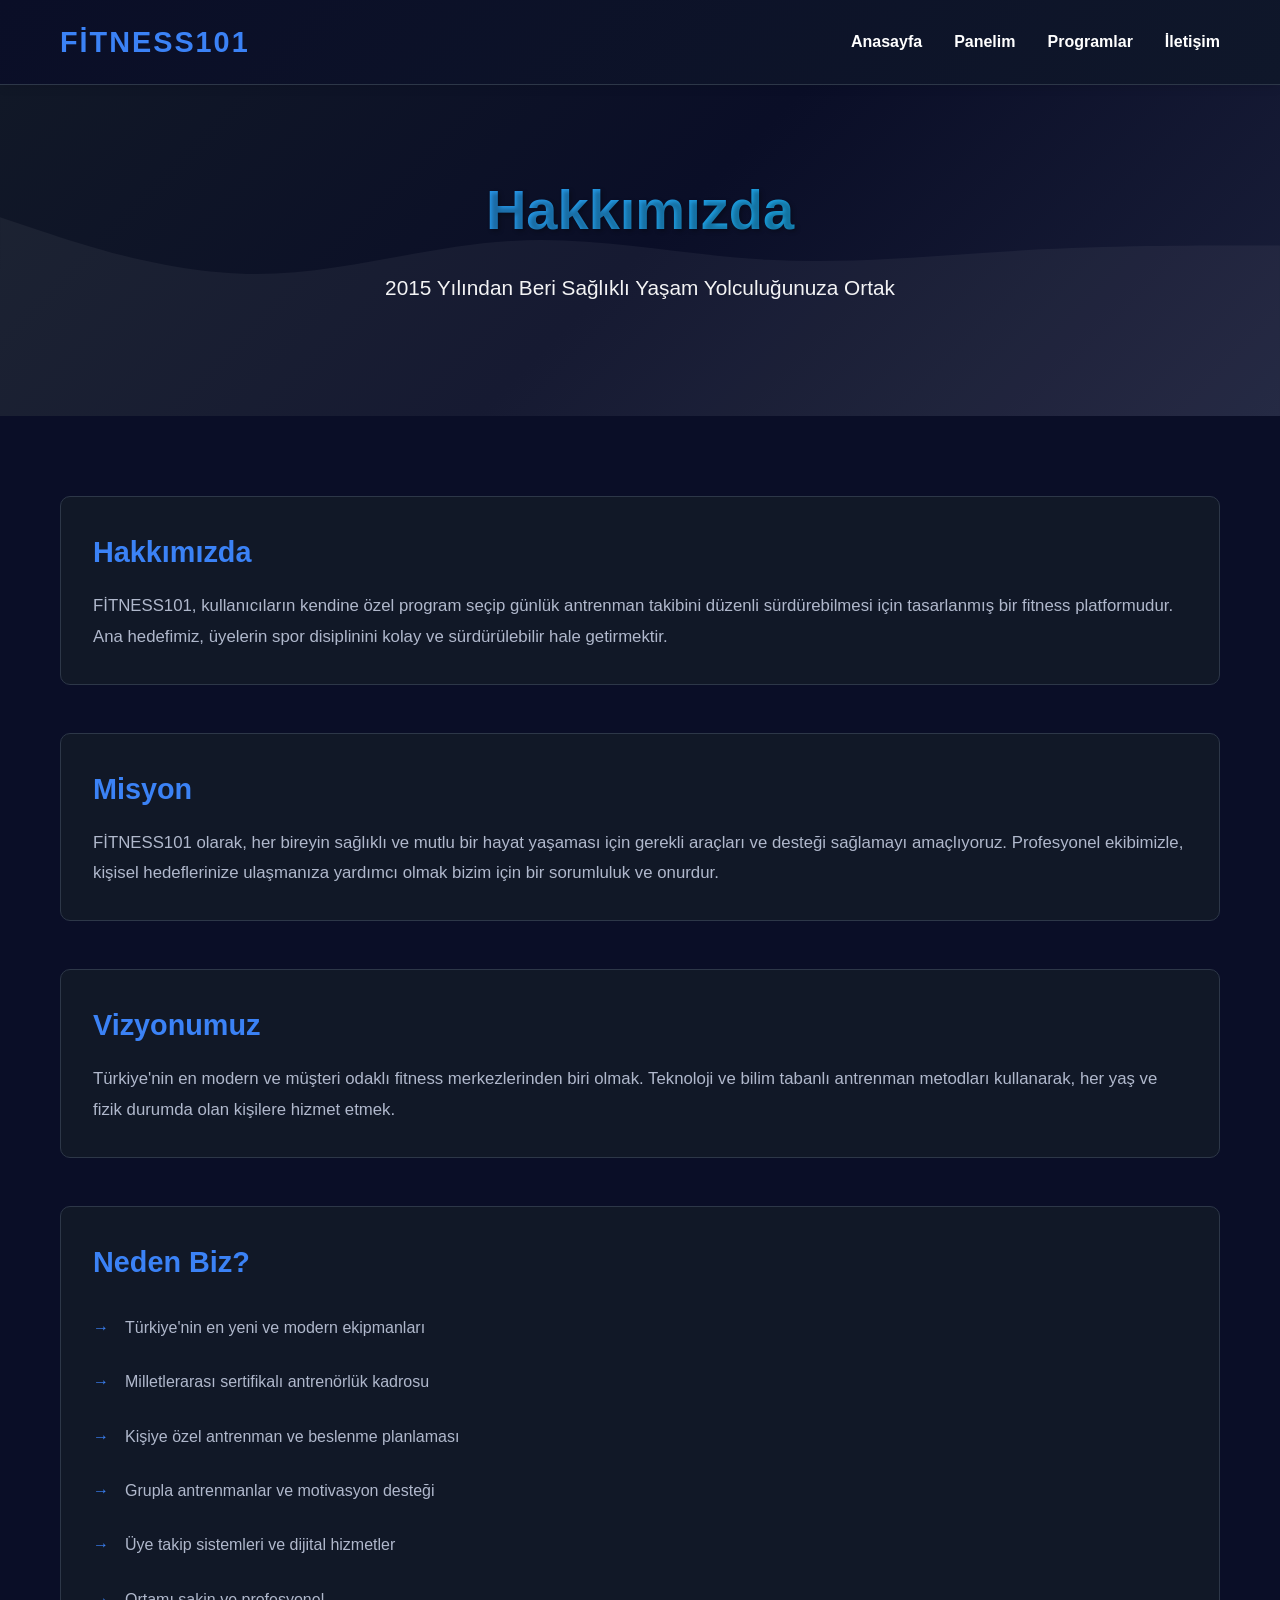
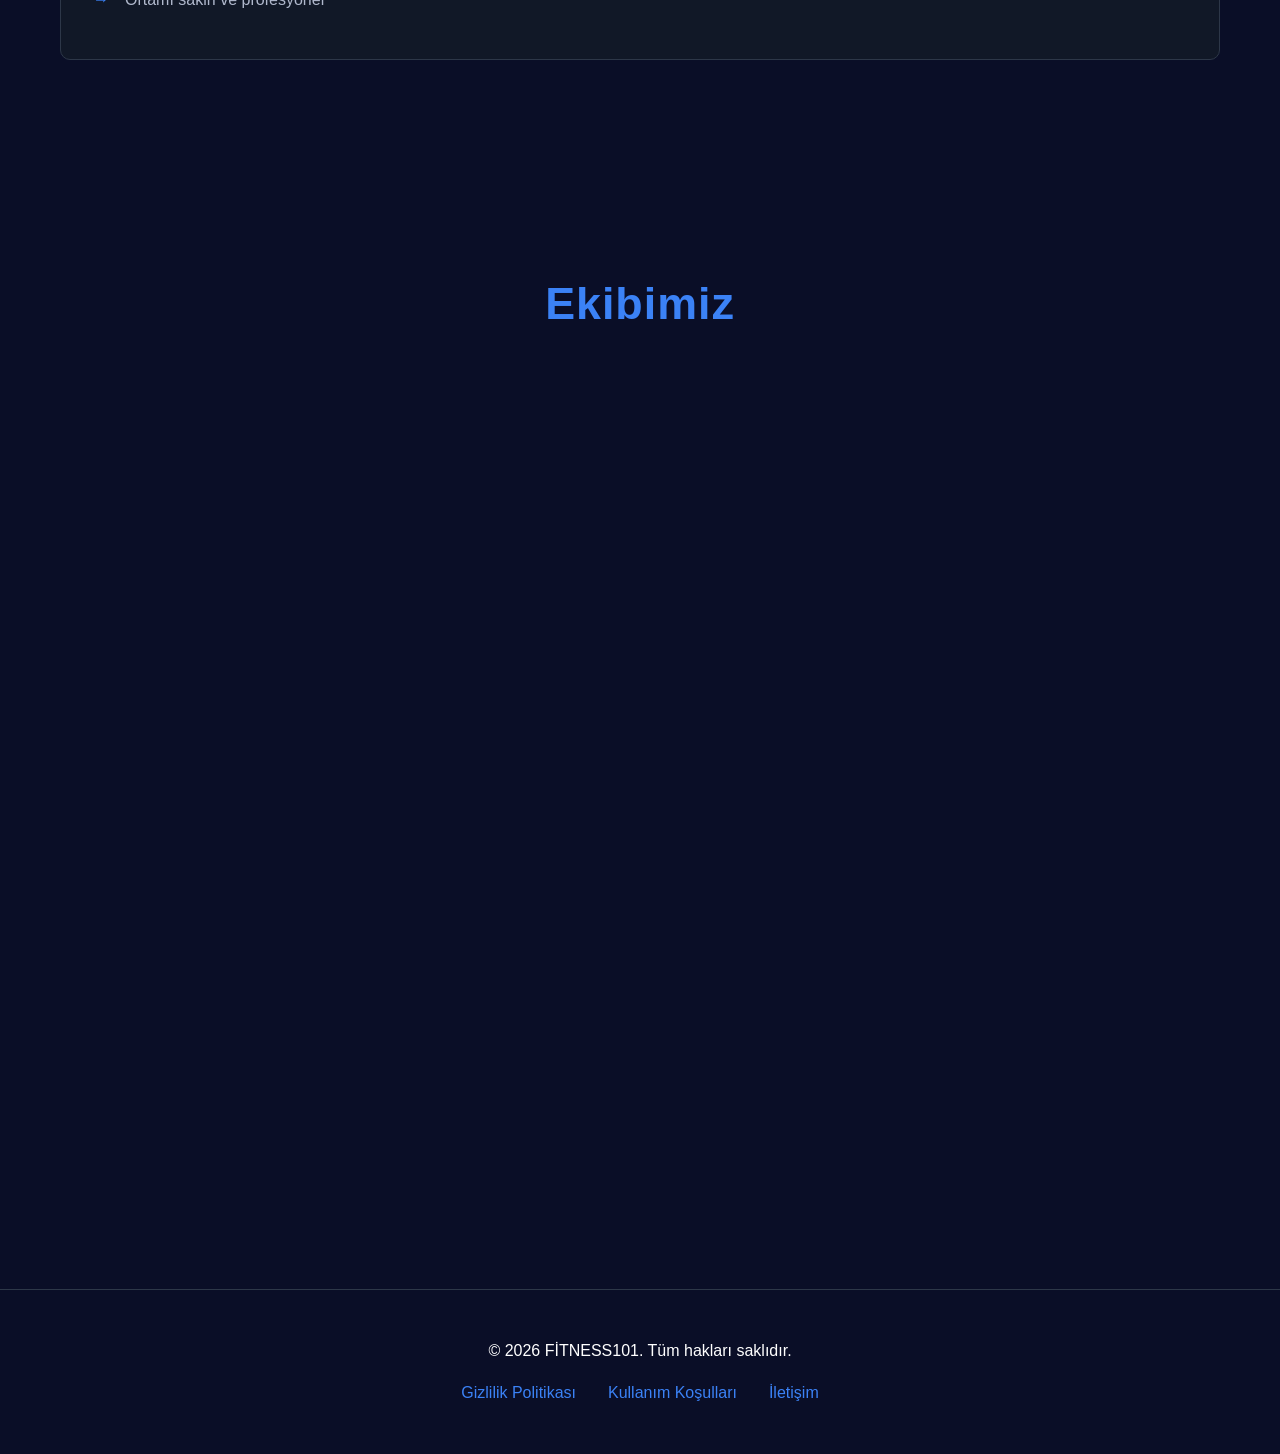
==== about.html @ 962b40a8 "https://github.com/SerkanYilmazofc/SSFF-02.git" ====
<!DOCTYPE html>
<html lang="tr">
<head>
    <meta charset="UTF-8">
    <meta name="viewport" content="width=device-width, initial-scale=1.0">
    <title>Hakkında | FİTNESS101</title>
    <link rel="stylesheet" href="styles.css">
</head>
<body>
    <nav class="navbar">
        <div class="container">
            <div class="logo">FİTNESS101</div>
            <ul class="nav-links">
                <li><a href="index.html">Anasayfa</a></li>
                <li><a href="user-dashboard.php">Panelim</a></li>
                <li><a href="programs.html">Programlar</a></li>
                <li><a href="contact.html">İletişim</a></li>
            </ul>
        </div>
    </nav>

    <!-- Hero Section -->
    <section class="hero hero-about">
        <div class="hero-content">
            <h1>Hakkımızda</h1>
            <p>2015 Yılından Beri Sağlıklı Yaşam Yolculuğunuza Ortak</p>
        </div>
    </section>

    <!-- Content Section -->
    <section class="about-content">
        <div class="container">
            <div class="about-section">
                <h2>Hakkımızda</h2>
                <p>FİTNESS101, kullanıcıların kendine özel program seçip günlük antrenman takibini düzenli sürdürebilmesi için tasarlanmış bir fitness platformudur. Ana hedefimiz, üyelerin spor disiplinini kolay ve sürdürülebilir hale getirmektir.</p>
            </div>

            <div class="about-section">
                <h2>Misyon</h2>
                <p>FİTNESS101 olarak, her bireyin sağlıklı ve mutlu bir hayat yaşaması için gerekli araçları ve desteği sağlamayı amaçlıyoruz. Profesyonel ekibimizle, kişisel hedeflerinize ulaşmanıza yardımcı olmak bizim için bir sorumluluk ve onurdur.</p>
            </div>

            <div class="about-section">
                <h2>Vizyonumuz</h2>
                <p>Türkiye'nin en modern ve müşteri odaklı fitness merkezlerinden biri olmak. Teknoloji ve bilim tabanlı antrenman metodları kullanarak, her yaş ve fizik durumda olan kişilere hizmet etmek.</p>
            </div>

            <div class="about-section">
                <h2>Neden Biz?</h2>
                <ul class="about-list">
                    <li>Türkiye'nin en yeni ve modern ekipmanları</li>
                    <li>Milletlerarası sertifikalı antrenörlük kadrosu</li>
                    <li>Kişiye özel antrenman ve beslenme planlaması</li>
                    <li>Grupla antrenmanlar ve motivasyon desteği</li>
                    <li>Üye takip sistemleri ve dijital hizmetler</li>
                    <li>Ortamı sakin ve profesyonel</li>
                </ul>
            </div>
        </div>
    </section>

    <!-- Team Section -->
    <section class="team">
        <div class="container">
            <h2>Ekibimiz</h2>
            <div class="team-grid" id="teamGrid">
                <!-- JavaScript ile eklenecek -->
            </div>
        </div>
    </section>

    <!-- Footer -->
    <footer class="footer">
        <div class="container">
            <p>&copy; 2026 FİTNESS101. Tüm hakları saklıdır.</p>
            <div class="footer-links">
                <a href="#">Gizlilik Politikası</a>
                <a href="#">Kullanım Koşulları</a>
                <a href="#">İletişim</a>
            </div>
        </div>
    </footer>

    <script src="data.js"></script>
    <script src="script.js"></script>
</body>
</html>
---- styles.css ----
* {
    margin: 0;
    padding: 0;
    box-sizing: border-box;
}

:root {
    --primary-color: #3b82f6;
    --secondary-color: #06b6d4;
    --accent-color: #22d3ee;
    --dark-bg: #0a0e27;
    --light-bg: #1a1f3a;
    --border-color: #2d3748;
    --text-dark: #e8eef7;
    --text-light: #b0b8cc;
    --success-color: #00d084;
    --danger-color: #ff4757;
    --card-bg: #111827;
    --gradient-dark: #0f172a;
}

body {
    font-family: 'Segoe UI', Tahoma, Geneva, Verdana, sans-serif;
    line-height: 1.6;
    color: var(--text-dark);
    background-color: var(--dark-bg);
}

.container {
    max-width: 1200px;
    margin: 0 auto;
    padding: 0 20px;
}

html {
    scroll-behavior: smooth;
}

/* ================== Navbar ================== */
.navbar {
    background: linear-gradient(135deg, var(--dark-bg) 0%, #0f172a 100%);
    padding: 1.2rem 0;
    position: sticky;
    top: 0;
    z-index: 1000;
    box-shadow: 0 4px 20px rgba(0, 0, 0, 0.8);
    border-bottom: 1px solid var(--border-color);
}

.navbar .container {
    display: flex;
    justify-content: space-between;
    align-items: center;
}

.logo {
    font-size: 1.8rem;
    font-weight: 900;
    color: var(--primary-color);
    letter-spacing: 2px;
}

.nav-links {
    display: flex;
    list-style: none;
    gap: 2rem;
    align-items: center;
}

.nav-links a {
    color: white;
    text-decoration: none;
    font-weight: 600;
    transition: all 0.3s ease;
    position: relative;
    padding-bottom: 5px;
}

.nav-links a:hover,
.nav-links a.active {
    color: var(--primary-color);
}

.nav-links a.active::after {
    content: '';
    position: absolute;
    bottom: 0;
    left: 0;
    width: 100%;
    height: 3px;
    background: var(--primary-color);
}

.admin-btn {
    background: var(--primary-color) !important;
    padding: 8px 16px !important;
    border-radius: 5px;
    color: white !important;
}

.admin-btn:hover {
    background: #2563eb !important;
    color: white !important;
}

/* ================== Hero Section ================== */
.hero {
    background: linear-gradient(135deg, #111827 0%, var(--dark-bg) 50%, #1a1f3a 100%);
    color: white;
    padding: 140px 0;
    text-align: center;
    position: relative;
    overflow: hidden;
}

.hero::before {
    content: '';
    position: absolute;
    top: 0;
    left: 0;
    right: 0;
    bottom: 0;
    background: url('data:image/svg+xml,<svg xmlns="http://www.w3.org/2000/svg" viewBox="0 0 1440 320"><path fill="rgba(255,255,255,0.1)" fill-opacity="1" d="M0,96L48,112C96,128,192,160,288,160C384,160,480,128,576,122.7C672,117,768,139,864,144C960,149,1056,139,1152,133.3C1248,128,1344,128,1392,128L1440,128L1440,320L1392,320C1344,320,1248,320,1152,320C1056,320,960,320,864,320C768,320,672,320,576,320C480,320,384,320,288,320C192,320,96,320,48,320L0,320Z"></path></svg>');
    background-repeat: no-repeat;
    background-position: bottom;
    opacity: 0.5;
}

.hero-content {
    position: relative;
    z-index: 1;
}

.hero h1 {
    font-size: 3.5rem;
    margin-bottom: 1rem;
    font-weight: 900;
    text-shadow: 2px 2px 4px rgba(0, 0, 0, 0.3);
    background: linear-gradient(135deg, var(--primary-color) 0%, var(--secondary-color) 100%);
    -webkit-background-clip: text;
    -webkit-text-fill-color: transparent;
    background-clip: text;
}

.hero p {
    font-size: 1.3rem;
    margin-bottom: 2rem;
    opacity: 0.95;
}

.hero-about {
    padding: 80px 0;
}

.hero-programs {
    padding: 80px 0;
}

.hero-pricing {
    padding: 80px 0;
}

.hero-contact {
    padding: 80px 0;
}

/* ================== Buttons ================== */
.btn {
    display: inline-block;
    padding: 12px 30px;
    border-radius: 5px;
    text-decoration: none;
    font-weight: 600;
    transition: all 0.3s ease;
    border: none;
    cursor: pointer;
    font-size: 1rem;
}

.btn-primary {
    background: linear-gradient(135deg, var(--primary-color) 0%, var(--secondary-color) 100%);
    color: white;
}

.btn-primary:hover {
    background: linear-gradient(135deg, #2563eb 0%, #0891b2 100%);
    transform: translateY(-3px);
    box-shadow: 0 10px 20px rgba(59, 130, 246, 0.4);
}

.btn-secondary {
    background: white;
    color: var(--primary-color);
    border: 2px solid var(--primary-color);
}

.btn-secondary:hover {
    background: var(--primary-color);
    color: white;
}

/* ================== Features Section ================== */
.features {
    padding: 80px 0;
    background: var(--light-bg);
}

.features h2 {
    text-align: center;
    font-size: 2.8rem;
    margin-bottom: 4rem;
    color: var(--primary-color);
    font-weight: 900;
    letter-spacing: 1px;
}

.features-grid {
    display: grid;
    grid-template-columns: repeat(auto-fit, minmax(280px, 1fr));
    gap: 2.5rem;
}

.feature-card {
    background: var(--card-bg);
    padding: 2rem;
    border-radius: 12px;
    text-align: center;
    box-shadow: 0 8px 24px rgba(0, 0, 0, 0.4);
    transition: all 0.3s ease;
    border: 1px solid var(--border-color);
}

.feature-card:hover {
    transform: translateY(-12px);
    box-shadow: 0 16px 40px rgba(59, 130, 246, 0.2);
    border-color: var(--primary-color);
}

.feature-icon {
    font-size: 3rem;
    margin-bottom: 1rem;
}

.feature-card h3 {
    color: var(--primary-color);
    font-size: 1.3rem;
    margin-bottom: 1rem;
}

.feature-card p {
    color: var(--text-light);
    line-height: 1.8;
}

/* ================== Programs Section ================== */
.programs {
    padding: 80px 0;
}

.programs h2 {
    text-align: center;
    font-size: 2.8rem;
    margin-bottom: 4rem;
    color: var(--primary-color);
    font-weight: 900;
    letter-spacing: 1px;
}

.programs-grid {
    display: grid;
    grid-template-columns: repeat(auto-fill, minmax(310px, 1fr));
    gap: 2.5rem;
}

.program-card {
    background: var(--card-bg);
    border-radius: 12px;
    overflow: hidden;
    box-shadow: 0 8px 24px rgba(0, 0, 0, 0.4);
    transition: all 0.3s ease;
    border: 1px solid var(--border-color);
}

.program-card:hover {
    transform: translateY(-12px);
    box-shadow: 0 16px 40px rgba(59, 130, 246, 0.2);
    border-color: var(--primary-color);
}

.program-header {
    background: linear-gradient(135deg, var(--primary-color) 0%, var(--secondary-color) 100%);
    color: white;
    padding: 1.5rem;
    text-align: center;
}

.program-header h3 {
    font-size: 1.5rem;
    margin-bottom: 0.5rem;
}

.program-badge {
    display: inline-block;
    background: rgba(255, 255, 255, 0.2);
    padding: 5px 12px;
    border-radius: 20px;
    font-size: 0.85rem;
    font-weight: 600;
}

.program-body {
    padding: 2rem;
}

.program-body p {
    color: var(--text-light);
    margin-bottom: 1.5rem;
    line-height: 1.8;
    font-size: 0.95rem;
}

.program-features {
    list-style: none;
    margin: 1rem 0;
}

.program-features li {
    padding: 0.7rem 0;
    border-bottom: 1px solid var(--border-color);
    color: var(--text-light);
    font-size: 0.95rem;
}

.program-features li:last-child {
    border-bottom: none;
}

.program-features li::before {
    content: '✓ ';
    color: var(--success-color);
    font-weight: bold;
    margin-right: 0.5rem;
}

/* ================== Programs Detail ================== */
.programs-detail {
    padding: 80px 0;
    background: var(--light-bg);
}

.filters {
    display: flex;
    justify-content: center;
    gap: 1rem;
    margin-bottom: 3rem;
    flex-wrap: wrap;
}

.filter-btn {
    padding: 10px 20px;
    border: 2px solid var(--border-color);
    background: white;
    border-radius: 5px;
    cursor: pointer;
    transition: all 0.3s ease;
    font-weight: 600;
    color: var(--text-dark);
}

.filter-btn:hover,
.filter-btn.active {
    background: var(--primary-color);
    color: white;
    border-color: var(--primary-color);
}

/* ================== Stats Section ================== */
.stats {
    background: linear-gradient(135deg, #1a1f3a 0%, var(--dark-bg) 50%, #111827 100%);
    padding: 80px 0;
    color: white;
}

.stats .container {
    display: grid;
    grid-template-columns: repeat(auto-fit, minmax(200px, 1fr));
    gap: 2rem;
    text-align: center;
}

.stat-item h3 {
    font-size: 3rem;
    font-weight: 900;
    margin-bottom: 0.5rem;
    background: linear-gradient(135deg, var(--primary-color) 0%, var(--secondary-color) 100%);
    -webkit-background-clip: text;
    -webkit-text-fill-color: transparent;
    background-clip: text;
}

.stat-item p {
    font-size: 1.2rem;
    opacity: 0.9;
}

/* ================== CTA Section ================== */
.cta {
    background: linear-gradient(135deg, var(--dark-bg) 0%, #1a1f3a 100%);
    color: white;
    padding: 80px 0;
    text-align: center;
    border-top: 1px solid var(--border-color);
}

.cta h2 {
    font-size: 2.8rem;
    margin-bottom: 1.5rem;
    background: linear-gradient(135deg, var(--primary-color) 0%, var(--secondary-color) 100%);
    -webkit-background-clip: text;
    -webkit-text-fill-color: transparent;
    background-clip: text;
    font-weight: 900;
    letter-spacing: 1px;
}

.cta p {
    font-size: 1.3rem;
    margin-bottom: 2.5rem;
    opacity: 0.95;
}

/* ================== Pricing Section ================== */
.pricing {
    padding: 80px 0;
}

.pricing-grid {
    display: grid;
    grid-template-columns: repeat(auto-fit, minmax(310px, 1fr));
    gap: 2.5rem;
}

.pricing-card {
    background: var(--card-bg);
    border-radius: 12px;
    overflow: hidden;
    box-shadow: 0 8px 24px rgba(0, 0, 0, 0.4);
    transition: all 0.3s ease;
    border: 1px solid var(--border-color);
    display: flex;
    flex-direction: column;
}

.pricing-card.featured {
    border-color: var(--primary-color);
    transform: scale(1.05);
}

.pricing-card:hover {
    box-shadow: 0 16px 40px rgba(59, 130, 246, 0.2);
    border-color: var(--primary-color);
}

.pricing-header {
    background: linear-gradient(135deg, var(--primary-color) 0%, var(--secondary-color) 100%);
    color: white;
    padding: 2rem;
    text-align: center;
}

.pricing-header h3 {
    font-size: 1.5rem;
    margin-bottom: 1rem;
}

.pricing-price {
    font-size: 2.5rem;
    font-weight: 900;
    margin-bottom: 0.5rem;
    background: linear-gradient(135deg, #ffffff 0%, #93c5fd 100%);
    -webkit-background-clip: text;
    -webkit-text-fill-color: transparent;
    background-clip: text;
}

.pricing-price span {
    font-size: 1rem;
    font-weight: 600;
}

.pricing-duration {
    opacity: 0.9;
    font-size: 0.9rem;
}

.pricing-body {
    padding: 2.5rem 2rem;
    flex-grow: 1;
    display: flex;
    flex-direction: column;
}

.pricing-features {
    list-style: none;
    margin-bottom: 2rem;
    flex-grow: 1;
}

.pricing-features li {
    padding: 0.8rem 0;
    border-bottom: 1px solid var(--border-color);
    color: var(--text-light);
    font-size: 0.95rem;
}

.pricing-features li:last-child {
    border-bottom: none;
}

.pricing-features li::before {
    content: '✓ ';
    color: var(--success-color);
    font-weight: bold;
    margin-right: 0.5rem;
}

.pricing-features li.disabled {
    opacity: 0.5;
    color: #999;
}

.pricing-features li.disabled::before {
    content: '✗ ';
    color: var(--danger-color);
}

.pricing-body .btn {
    width: 100%;
    text-align: center;
}

/* ================== FAQ Section ================== */
.faq {
    padding: 80px 0;
    background: var(--dark-bg);
}

.faq h2 {
    text-align: center;
    font-size: 2.8rem;
    margin-bottom: 4rem;
    color: var(--primary-color);
    font-weight: 900;
    letter-spacing: 1px;
}

.faq-items {
    max-width: 800px;
    margin: 0 auto;
}

.faq-item {
    background: var(--card-bg);
    margin-bottom: 1rem;
    border-radius: 10px;
    overflow: hidden;
    box-shadow: 0 4px 12px rgba(0, 0, 0, 0.4);
    border: 1px solid var(--border-color);
}

.faq-question {
    padding: 1.5rem;
    background: linear-gradient(135deg, var(--primary-color) 0%, var(--secondary-color) 100%);
    color: white;
    cursor: pointer;
    display: flex;
    justify-content: space-between;
    align-items: center;
    font-weight: 600;
    transition: all 0.3s ease;
}

.faq-question:hover {
    padding-left: 2rem;
}

.faq-question.active {
    background: var(--primary-color);
}

.faq-arrow {
    font-size: 1.5rem;
    transition: transform 0.3s ease;
}

.faq-item.active .faq-arrow {
    transform: rotate(45deg);
}

.faq-answer {
    padding: 0;
    max-height: 0;
    overflow: hidden;
    transition: all 0.3s ease;
}

.faq-item.active .faq-answer {
    padding: 1.5rem;
    max-height: 1000px;
}

.faq-answer p {
    color: var(--text-light);
    line-height: 1.8;
}

/* ================== About Section ================== */
.about-content {
    padding: 80px 0;
}

.about-section {
    margin-bottom: 3rem;
    padding: 2rem;
    background: var(--card-bg);
    border-radius: 10px;
    border-left: 4px solid var(--primary-color);
    border: 1px solid var(--border-color);
}

.about-section h2 {
    color: var(--primary-color);
    font-size: 1.8rem;
    margin-bottom: 1rem;
}

.about-section p {
    color: var(--text-light);
    line-height: 1.8;
    font-size: 1.05rem;
}

.about-list {
    list-style: none;
    margin-top: 1rem;
}

.about-list li {
    padding: 0.8rem 0;
    padding-left: 2rem;
    position: relative;
    color: var(--text-light);
    line-height: 1.8;
}

.about-list li::before {
    content: '→';
    position: absolute;
    left: 0;
    color: var(--primary-color);
    font-weight: bold;
}

/* ================== Team Section ================== */
.team {
    padding: 80px 0;
    background: var(--dark-bg);
}

.team h2 {
    text-align: center;
    font-size: 2.8rem;
    margin-bottom: 4rem;
    color: var(--primary-color);
    font-weight: 900;
    letter-spacing: 1px;
}

.team-grid {
    display: grid;
    grid-template-columns: repeat(auto-fit, minmax(280px, 1fr));
    gap: 2.5rem;
}

.team-card {
    background: var(--card-bg);
    border-radius: 10px;
    overflow: hidden;
    box-shadow: 0 8px 24px rgba(0, 0, 0, 0.4);
    transition: all 0.3s ease;
    text-align: center;
    border: 1px solid var(--border-color);
}

.team-card:hover {
    transform: translateY(-12px);
    box-shadow: 0 16px 40px rgba(59, 130, 246, 0.2);
    border-color: var(--primary-color);
}

.team-image {
    width: 100%;
    height: 250px;
    background: linear-gradient(135deg, var(--primary-color) 0%, var(--secondary-color) 100%);
    display: flex;
    align-items: center;
    justify-content: center;
    font-size: 4rem;
}

.team-info {
    padding: 1.5rem;
}

.team-info h3 {
    color: var(--primary-color);
    margin-bottom: 0.5rem;
}

.team-info p {
    color: var(--text-light);
    font-size: 0.9rem;
}

/* ================== Contact Section ================== */
.contact-section {
    padding: 80px 0;
}

.contact-wrapper {
    display: grid;
    grid-template-columns: 1fr 1fr;
    gap: 3rem;
    align-items: start;
}

.contact-info h2,
.contact-form h2 {
    color: var(--primary-color);
    font-size: 1.8rem;
    margin-bottom: 2rem;
}

.info-item {
    margin-bottom: 2rem;
}

.info-item h3 {
    color: var(--primary-color);
    margin-bottom: 0.5rem;
    font-size: 1.1rem;
}

.info-item p {
    color: var(--text-light);
    line-height: 1.8;
}

.contact-form {
    background: var(--card-bg);
    padding: 2rem;
    border-radius: 10px;
    border: 1px solid var(--border-color);
}

.contact-form input,
.contact-form textarea {
    width: 100%;
    margin-bottom: 1rem;
    padding: 12px;
    border: 2px solid var(--border-color);
    border-radius: 5px;
    font-family: inherit;
    font-size: 1rem;
    transition: all 0.3s ease;
    background: var(--dark-bg);
    color: var(--text-dark);
}

.contact-form input:focus,
.contact-form textarea:focus {
    outline: none;
    border-color: var(--primary-color);
    box-shadow: 0 0 0 3px rgba(59, 130, 246, 0.1);
}

.contact-form button {
    width: 100%;
}

/* ================== Footer ================== */
.footer {
    background: var(--dark-bg);
    color: white;
    padding: 3rem 0;
    text-align: center;
    border-top: 1px solid var(--border-color);
}

.footer p {
    margin-bottom: 1rem;
}

.footer-links {
    display: flex;
    justify-content: center;
    gap: 2rem;
    flex-wrap: wrap;
}

.footer-links a {
    color: var(--primary-color);
    text-decoration: none;
    transition: all 0.3s ease;
}

.footer-links a:hover {
    color: white;
    text-decoration: underline;
}

/* ================== Admin Panel ================== */
.admin-container {
    padding: 2rem;
    max-width: 1000px;
    margin: 0 auto;
}

.admin-section {
    background: var(--card-bg);
    padding: 2rem;
    border-radius: 10px;
    box-shadow: 0 4px 12px rgba(0, 0, 0, 0.4);
    margin-bottom: 2rem;
    border: 1px solid var(--border-color);
}

.admin-section h2 {
    color: var(--primary-color);
    margin-bottom: 1.5rem;
    border-bottom: 2px solid var(--primary-color);
    padding-bottom: 1rem;
}

.form-group {
    margin-bottom: 1.5rem;
}

.form-group label {
    display: block;
    margin-bottom: 0.5rem;
    color: var(--text-dark);
    font-weight: 600;
}

.form-group input,
.form-group textarea,
.form-group select {
    width: 100%;
    padding: 10px;
    border: 2px solid var(--border-color);
    border-radius: 5px;
    font-family: inherit;
    font-size: 1rem;
    transition: all 0.3s ease;
    background: var(--dark-bg);
    color: var(--text-dark);
}

.form-group input:focus,
.form-group textarea:focus,
.form-group select:focus {
    outline: none;
    border-color: var(--primary-color);
    box-shadow: 0 0 0 3px rgba(59, 130, 246, 0.1);
}

.btn-group {
    display: flex;
    gap: 1rem;
}

.btn-group .btn {
    flex: 1;
}

.data-table {
    width: 100%;
    border-collapse: collapse;
    margin-top: 1rem;
}

.data-table th {
    background: var(--light-bg);
    padding: 1rem;
    text-align: left;
    border-bottom: 2px solid var(--border-color);
    color: var(--primary-color);
}

.data-table td {
    padding: 1rem;
    border-bottom: 1px solid var(--border-color);
}

.data-table tr:hover {
    background: var(--light-bg);
}

.btn-small {
    padding: 6px 12px;
    font-size: 0.9rem;
}

.btn-danger {
    background: var(--danger-color);
    color: white;
}

.btn-danger:hover {
    background: #dc2626;
}

/* ================== Responsive ================== */
@media (max-width: 768px) {
    .nav-links {
        gap: 1rem;
        font-size: 0.9rem;
    }

    .hero h1 {
        font-size: 2rem;
    }

    .hero p,
    .cta p {
        font-size: 1rem;
    }

    .features-grid,
    .programs-grid,
    .pricing-grid,
    .team-grid {
        grid-template-columns: 1fr;
    }

    .pricing-card.featured {
        transform: scale(1);
    }

    .contact-wrapper {
        grid-template-columns: 1fr;
    }

    .stats .container {
        grid-template-columns: repeat(2, 1fr);
    }

    .footer-links {
        gap: 1rem;
        font-size: 0.9rem;
    }

    .admin-section {
        padding: 1.5rem;
    }

    .features h2,
    .programs h2,
    .team h2,
    .faq h2 {
        font-size: 2rem;
    }

    .cta h2 {
        font-size: 2rem;
    }

    .hero-about,
    .hero-programs,
    .hero-pricing,
    .hero-contact {
        padding: 50px 0;
    }
}

@media (max-width: 480px) {
    .navbar .container {
        flex-direction: column;
        gap: 1rem;
    }

    .nav-links {
        width: 100%;
        justify-content: center;
        flex-wrap: wrap;
        gap: 0.5rem;
    }

    .hero h1 {
        font-size: 1.5rem;
    }

    .hero {
        padding: 60px 0;
    }

    .btn {
        padding: 10px 20px;
        font-size: 0.9rem;
    }

    .stats .container {
        grid-template-columns: 1fr;
    }

    .stat-item h3 {
        font-size: 2rem;
    }
}
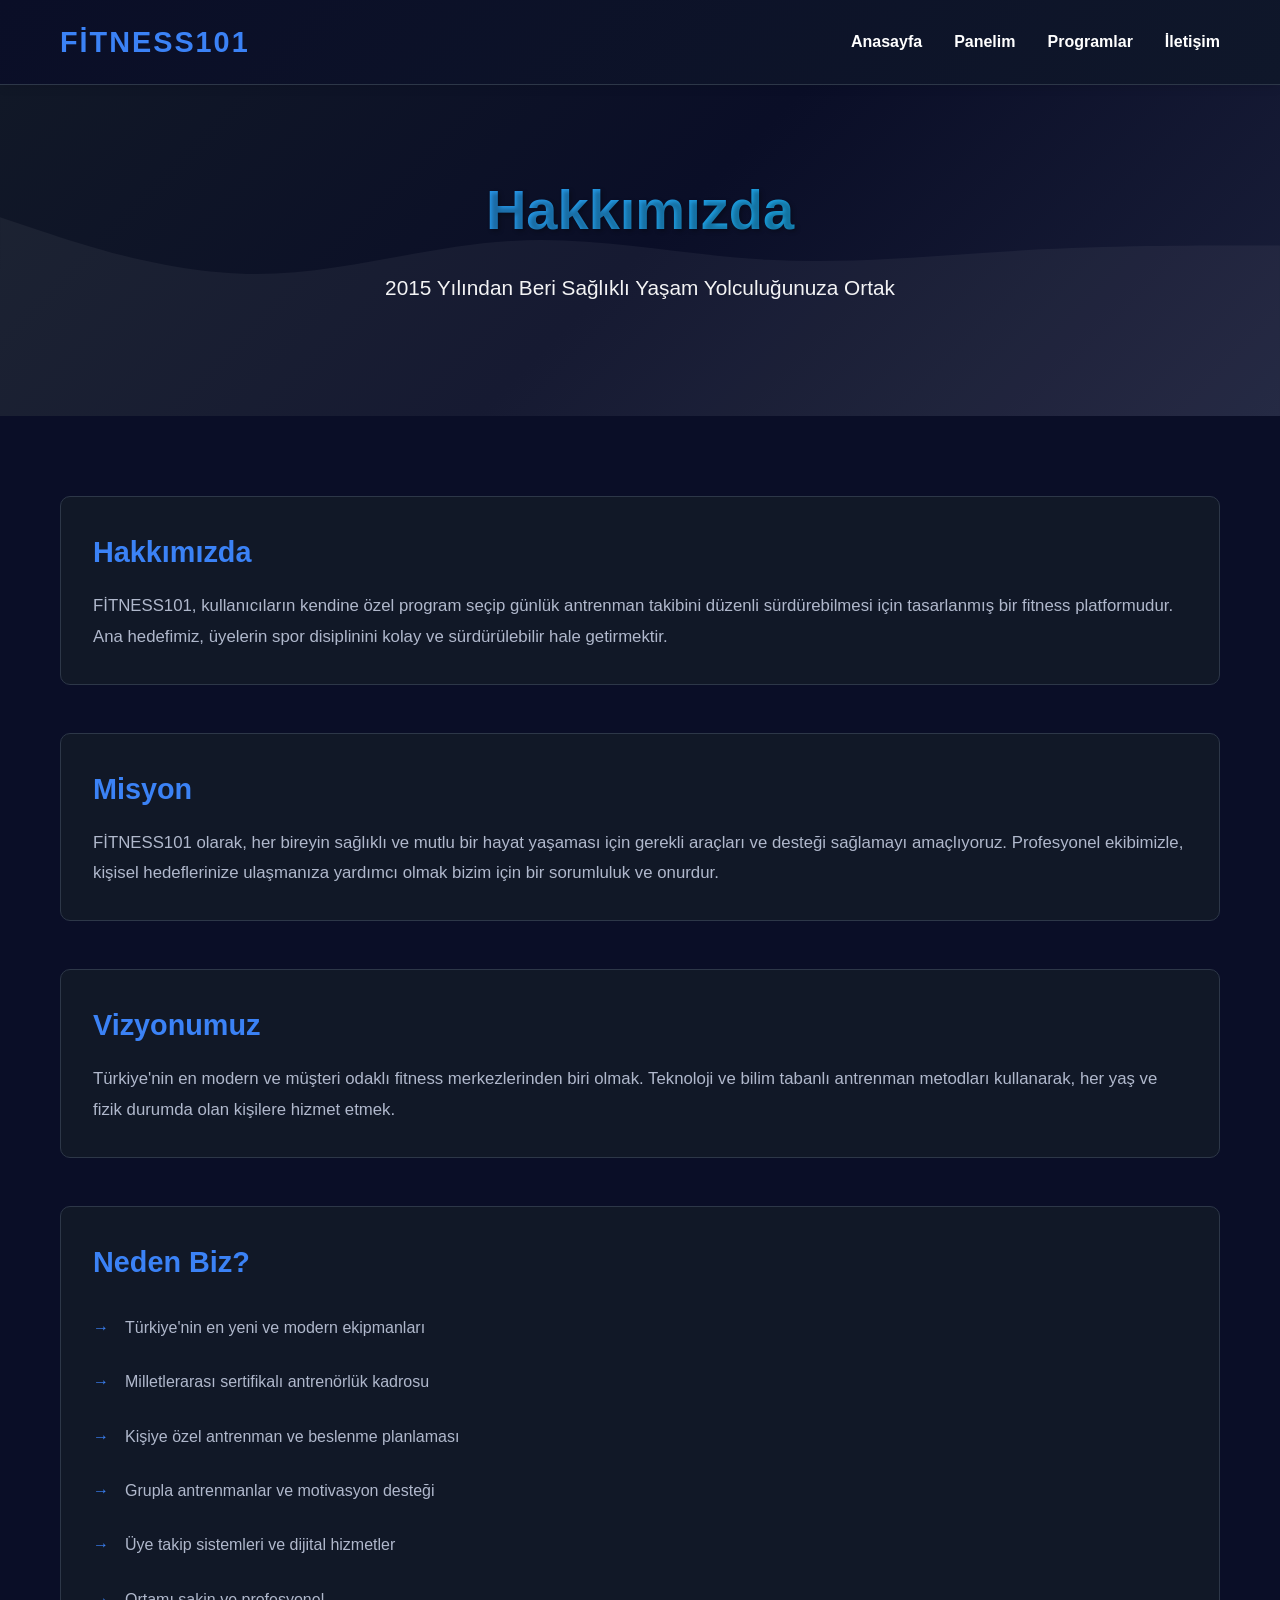
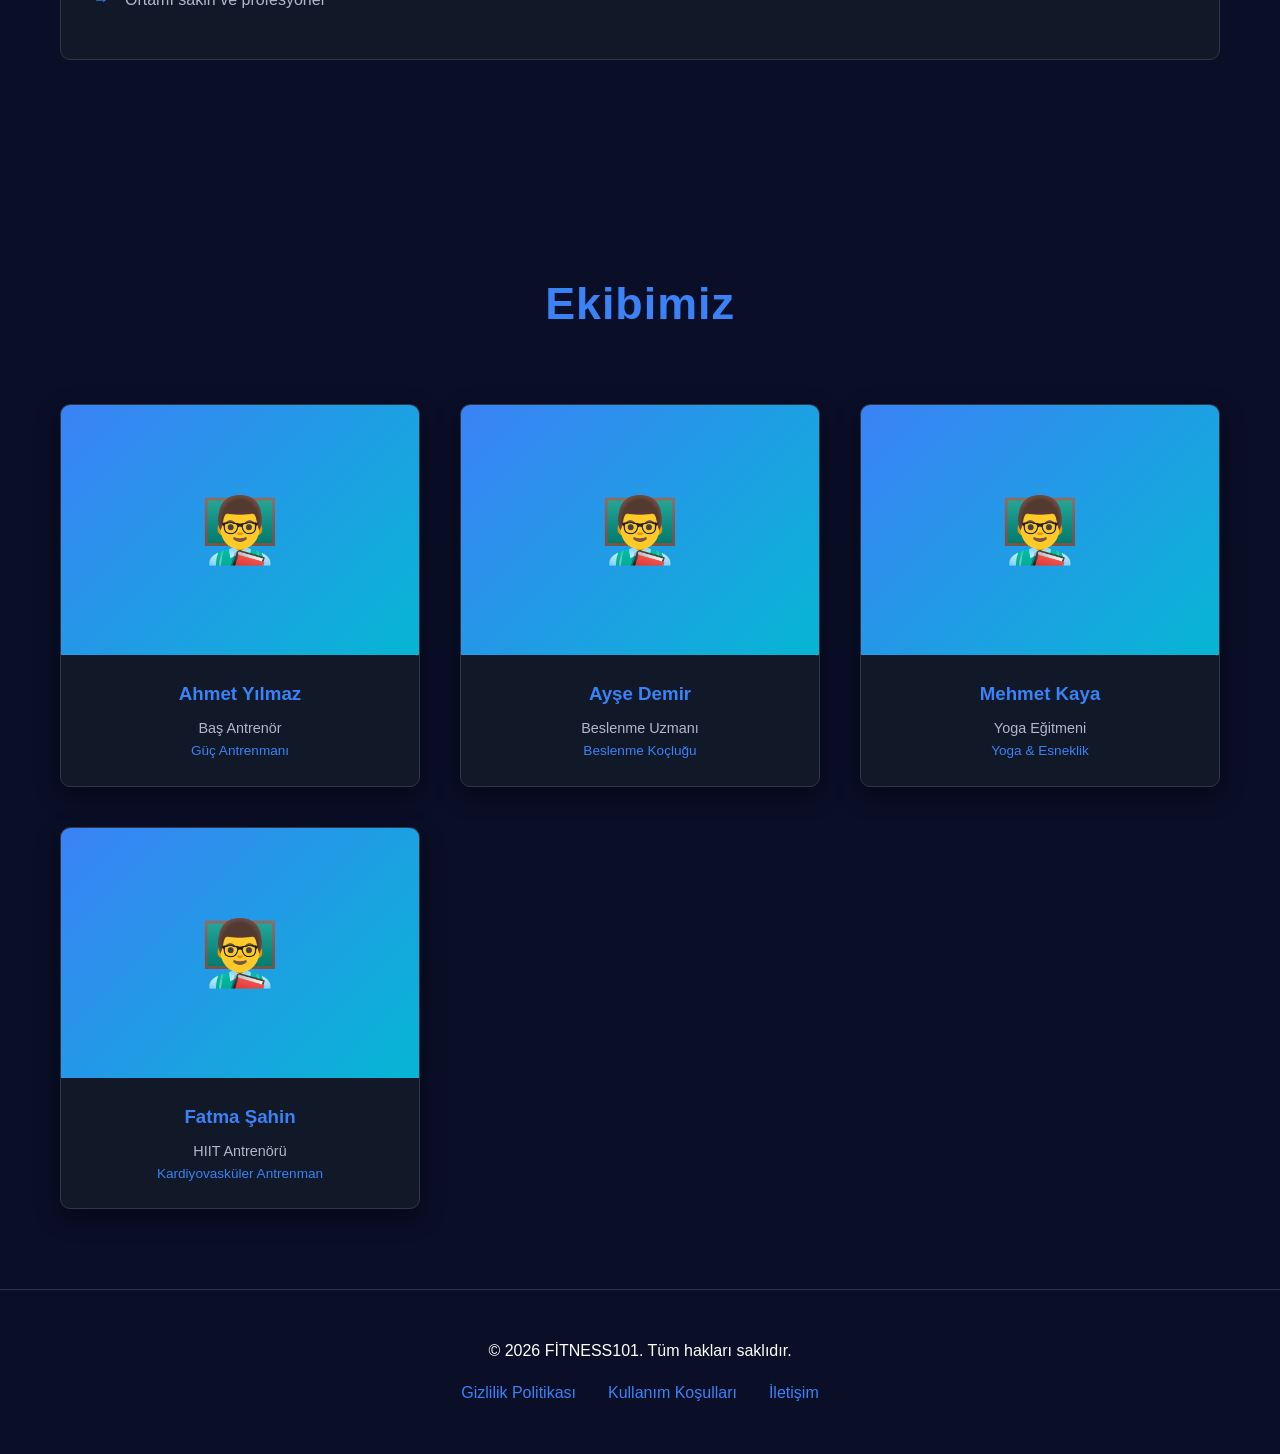
==== commit 1eb99dad: "Yeni paneller eklendi ve güncellendi" ====
--- a/about.html
+++ b/about.html
@@ -11,10 +11,10 @@
         <div class="container">
             <div class="logo">FİTNESS101</div>
             <ul class="nav-links">
-                <li><a href="index.html">Anasayfa</a></li>
+                <li><a href="index.php">Anasayfa</a></li>
                 <li><a href="user-dashboard.php">Panelim</a></li>
                 <li><a href="programs.html">Programlar</a></li>
-                <li><a href="contact.html">İletişim</a></li>
+                <li><a href="contact.php">İletişim</a></li>
             </ul>
         </div>
     </nav>
--- a/styles.css
+++ b/styles.css
@@ -359,12 +359,12 @@
 .filter-btn {
     padding: 10px 20px;
     border: 2px solid var(--border-color);
-    background: white;
+    background: var(--card-bg);
     border-radius: 5px;
     cursor: pointer;
     transition: all 0.3s ease;
     font-weight: 600;
-    color: var(--text-dark);
+    color: var(--text-light);
 }
 
 .filter-btn:hover,
